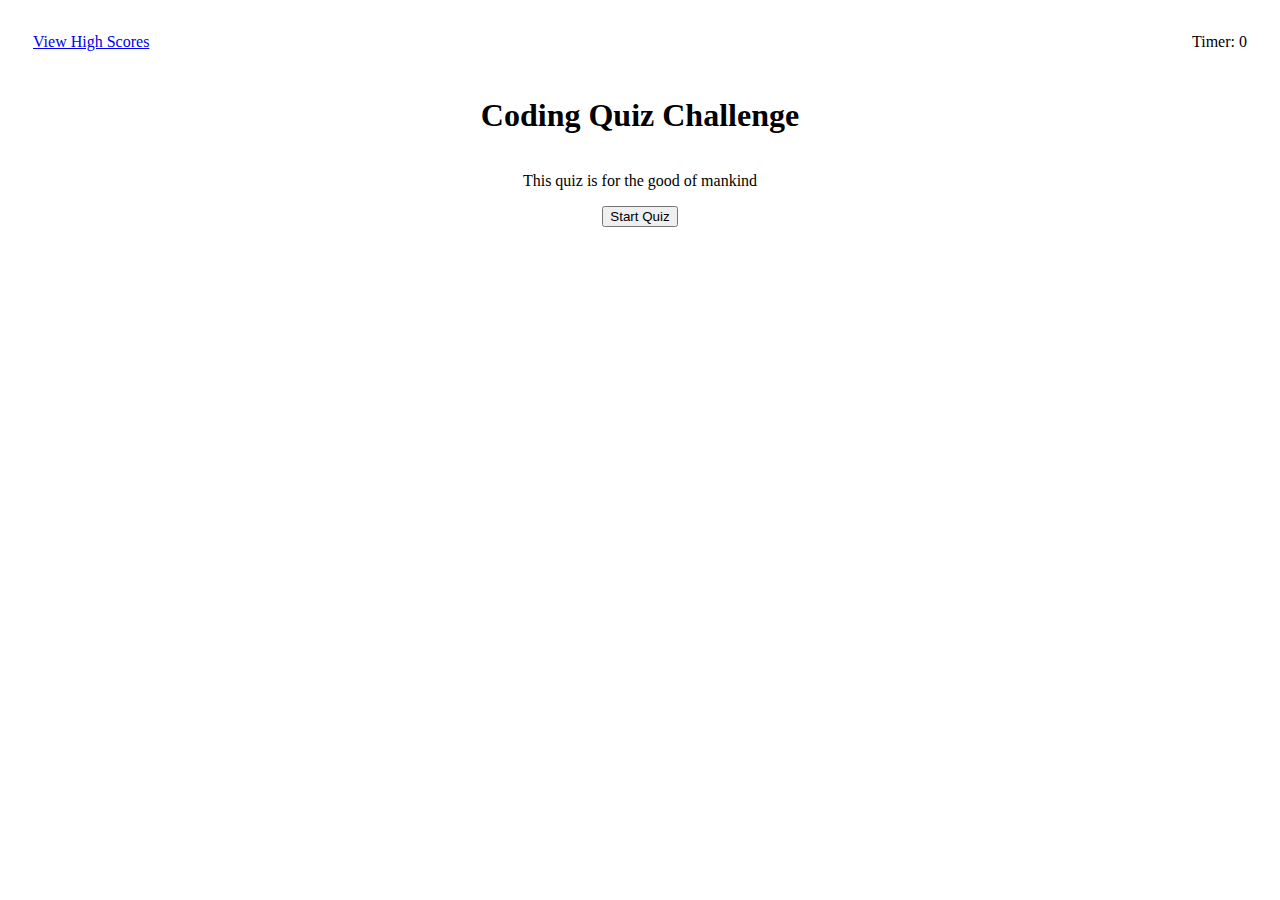
==== index.html @ 272fe66f "added global variables and temp questions/answers" ====
<!DOCTYPE html>
<html lang="en">
<head>
    <meta charset="UTF-8">
    <meta name="viewport" content="width=device-width, initial-scale=1.0">
    <meta http-equiv="X-UA-Compatible" content="ie=edge" />
    <link rel="stylesheet" href="./assets/css/style.css" />
    <title>JS Quiz</title>
</head>
<body>

    <header>
        <a class="header-element" href="./highscores.html">View High Scores</a>
        <p class="header-element">Timer: <span id="time">0</span></p>
    </header>

    <section class="main">
        <h1>Coding Quiz Challenge</h1>
        <p>This quiz is for the good of mankind</p>
        <button id="start-button">Start Quiz</button>
    </section>

    <section class="quiz">
        <p id="question">Test</p>
        <ul id="answers">
            <li><button>21</button></li>
            <li><button>21</button></li>
            <li><button>21</button></li>
            <li><button>21</button></li>
        </ul>
        <hr id="line">
        <h2 id="result">Wrong</h2>
    </section>

    <section class="finished">
        <h1>All Done!</h1>
        <p>Your score was:</p>
        <input type="text">
        <button>OK</button>
    </section>

    <script src="./assets/js/script.js"></script>
</body>
</html>
---- assets/css/style.css ----
header {
    display: flex;
    justify-content: space-between;
}

.header-element {
    margin: 25px 25px;
}

.main, .quiz, .finished {
    display: flex;
    align-items: center;
    flex-direction: column;
    
}

.quiz, .finished {
    display: none;
}


/* these are for highscores.html */
.high-main {
    display: flex;
    flex-direction: column;
    justify-content: center;
    align-items: center;
}

.high-buttons {
    display: flex;
    justify-content: space-between;
}

.break {
    width: 10px;
}
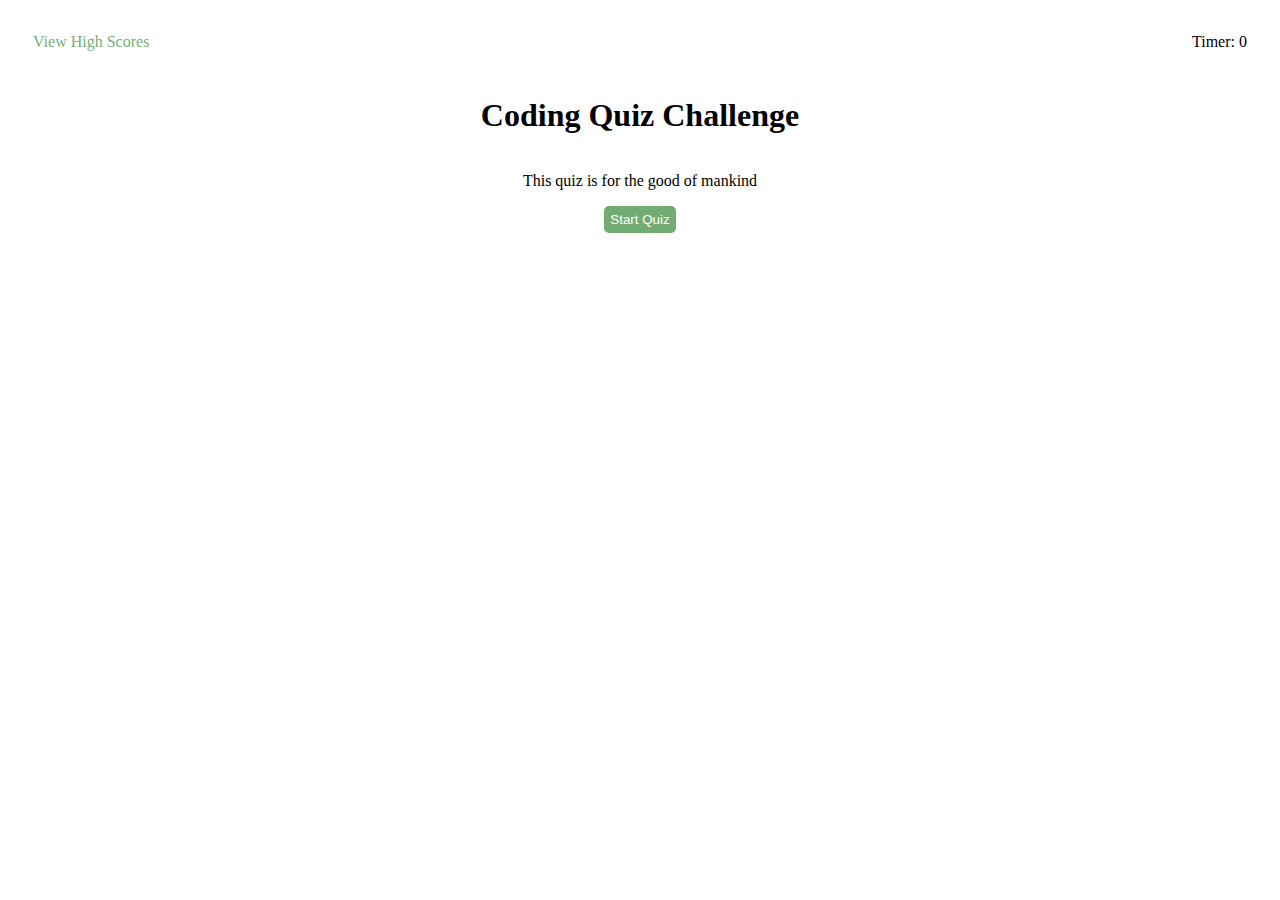
==== commit e0829b11: "added css styling" ====
--- a/index.html
+++ b/index.html
@@ -21,22 +21,31 @@
     </section>
 
     <section class="quiz">
-        <p id="question">Test</p>
-        <ul id="answers">
-            <li><button>21</button></li>
-            <li><button>21</button></li>
-            <li><button>21</button></li>
-            <li><button>21</button></li>
-        </ul>
-        <hr id="line">
-        <h2 id="result">Wrong</h2>
+        <div class="center">
+            <h1 id="question">Test</h1>
+            <ul id="answers">
+                <li><button id="first-button" class="quiz-button">21</button></li>
+                <li><button id="second-button" class="quiz-button">21</button></li>
+                <li><button id="third-button" class="quiz-button">21</button></li>
+                <li><button id="fourth-button" class="quiz-button">21</button></li>
+            </ul>
+            <div class="popup">
+                <div id="line"></div>
+                <h2 id="result"></h2>
+            </div>
+        </div>
     </section>
 
     <section class="finished">
-        <h1>All Done!</h1>
-        <p>Your score was:</p>
-        <input type="text">
-        <button>OK</button>
+        <div id="center-finished">
+            <h1>All Done!</h1>
+            <p>Your score was: <span id="score"></span></p>
+            <form action="">
+                <p>Enter initials:</p>
+                <input type="text" id="input">
+                <button type="submit" id="submit">OK</button>
+            </form> 
+        </div>
     </section>
 
     <script src="./assets/js/script.js"></script>
--- a/assets/css/style.css
+++ b/assets/css/style.css
@@ -7,6 +7,16 @@
     margin: 25px 25px;
 }
 
+a {
+    color: rgba(88, 156, 88, 0.839);
+    text-decoration: none;
+}
+
+a:visited {
+    color: rgba(88, 156, 88, 0.839);
+    text-decoration: none;
+}
+
 .main, .quiz, .finished {
     display: flex;
     align-items: center;
@@ -14,10 +24,58 @@
     
 }
 
-.quiz, .finished {
+.quiz, .finished, .popup {
     display: none;
 }
 
+form * {
+    display: inline;
+}
+
+.center {
+    display: flex;
+    flex-direction: column;
+    justify-content: center;
+}
+
+ul {
+    padding: 0;
+}
+
+li {
+    list-style-type: none;
+    margin: 6px 0;
+}
+
+button {
+    background-color: rgba(88, 156, 88, 0.839);
+    color: white;
+    padding: 6px;
+    border: 0;
+    border-radius: 5px; 
+}
+
+button:hover {
+    background-color: rgb(167, 209, 167);
+}
+
+/* .quiz-button {
+    list-style-type: none
+} */
+
+#line {
+    width: 100%;
+    border-bottom: 1px solid;
+}
+
+#result, #line {
+    display: block;
+}
+
+#center-finished {
+    display: flex;
+    flex-direction: column;
+}
 
 /* these are for highscores.html */
 .high-main {
@@ -34,4 +92,8 @@
 
 .break {
     width: 10px;
+}
+
+button a, button a:visited {
+    color: white;
 }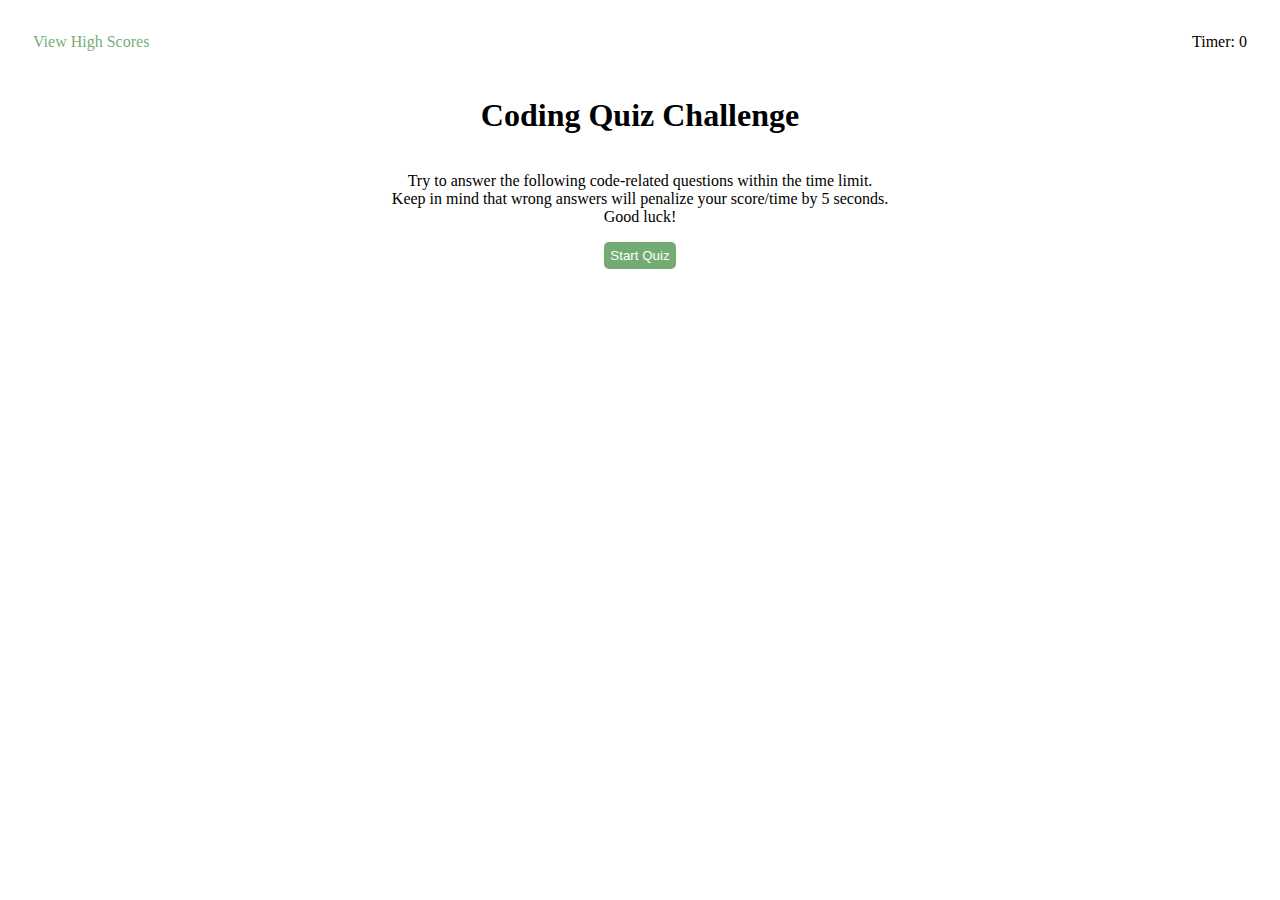
==== commit 588b6813: "finished all styling, only comments left" ====
--- a/index.html
+++ b/index.html
@@ -15,9 +15,15 @@
     </header>
 
     <section class="main">
-        <h1>Coding Quiz Challenge</h1>
-        <p>This quiz is for the good of mankind</p>
-        <button id="start-button">Start Quiz</button>
+        <div id="centered-main">
+            <h1>Coding Quiz Challenge</h1>
+            <p>
+                Try to answer the following code-related questions within the time limit.
+                Keep in mind that wrong answers will penalize your score/time by 5 seconds.
+                Good luck!
+            </p>
+            <button id="start-button">Start Quiz</button>
+        </div>
     </section>
 
     <section class="quiz">
--- a/assets/css/style.css
+++ b/assets/css/style.css
@@ -1,3 +1,8 @@
+:root {
+    --dark-main-color: rgba(88, 156, 88, 0.839); 
+    --light-main-color: rgb(167, 209, 167);
+}
+
 header {
     display: flex;
     justify-content: space-between;
@@ -8,20 +13,27 @@
 }
 
 a {
-    color: rgba(88, 156, 88, 0.839);
+    color: var(--dark-main-color);
     text-decoration: none;
 }
 
 a:visited {
-    color: rgba(88, 156, 88, 0.839);
+    color: var(--dark-main-color);
     text-decoration: none;
 }
 
-.main, .quiz, .finished {
+.main, .quiz, .finished, #centered-main {
     display: flex;
     align-items: center;
-    flex-direction: column;
-    
+    flex-direction: column;   
+}
+
+#centered-main {
+    width: 500px;
+}
+
+#centered-main p {
+    text-align: center;
 }
 
 .quiz, .finished, .popup {
@@ -36,6 +48,7 @@
     display: flex;
     flex-direction: column;
     justify-content: center;
+    width: 500px;
 }
 
 ul {
@@ -48,7 +61,7 @@
 }
 
 button {
-    background-color: rgba(88, 156, 88, 0.839);
+    background-color: var(--dark-main-color);
     color: white;
     padding: 6px;
     border: 0;
@@ -56,25 +69,29 @@
 }
 
 button:hover {
-    background-color: rgb(167, 209, 167);
+    background-color: var(--light-main-color);
 }
 
-/* .quiz-button {
-    list-style-type: none
-} */
+li button {
+    width: 180px;
+}
 
 #line {
     width: 100%;
     border-bottom: 1px solid;
 }
 
-#result, #line {
-    display: block;
+#result {
+    font-family: fantasy;
 }
 
 #center-finished {
     display: flex;
     flex-direction: column;
+}
+
+form {
+    margin-bottom: 5px;
 }
 
 /* these are for highscores.html */
@@ -96,4 +113,16 @@
 
 button a, button a:visited {
     color: white;
+}
+
+ol {
+    padding: 0;
+}
+
+ol li {
+    background-color: var(--light-main-color);
+    color: white;
+    padding: 3px 10px;
+    width: 200px;
+    border: 1px solid black;
 }